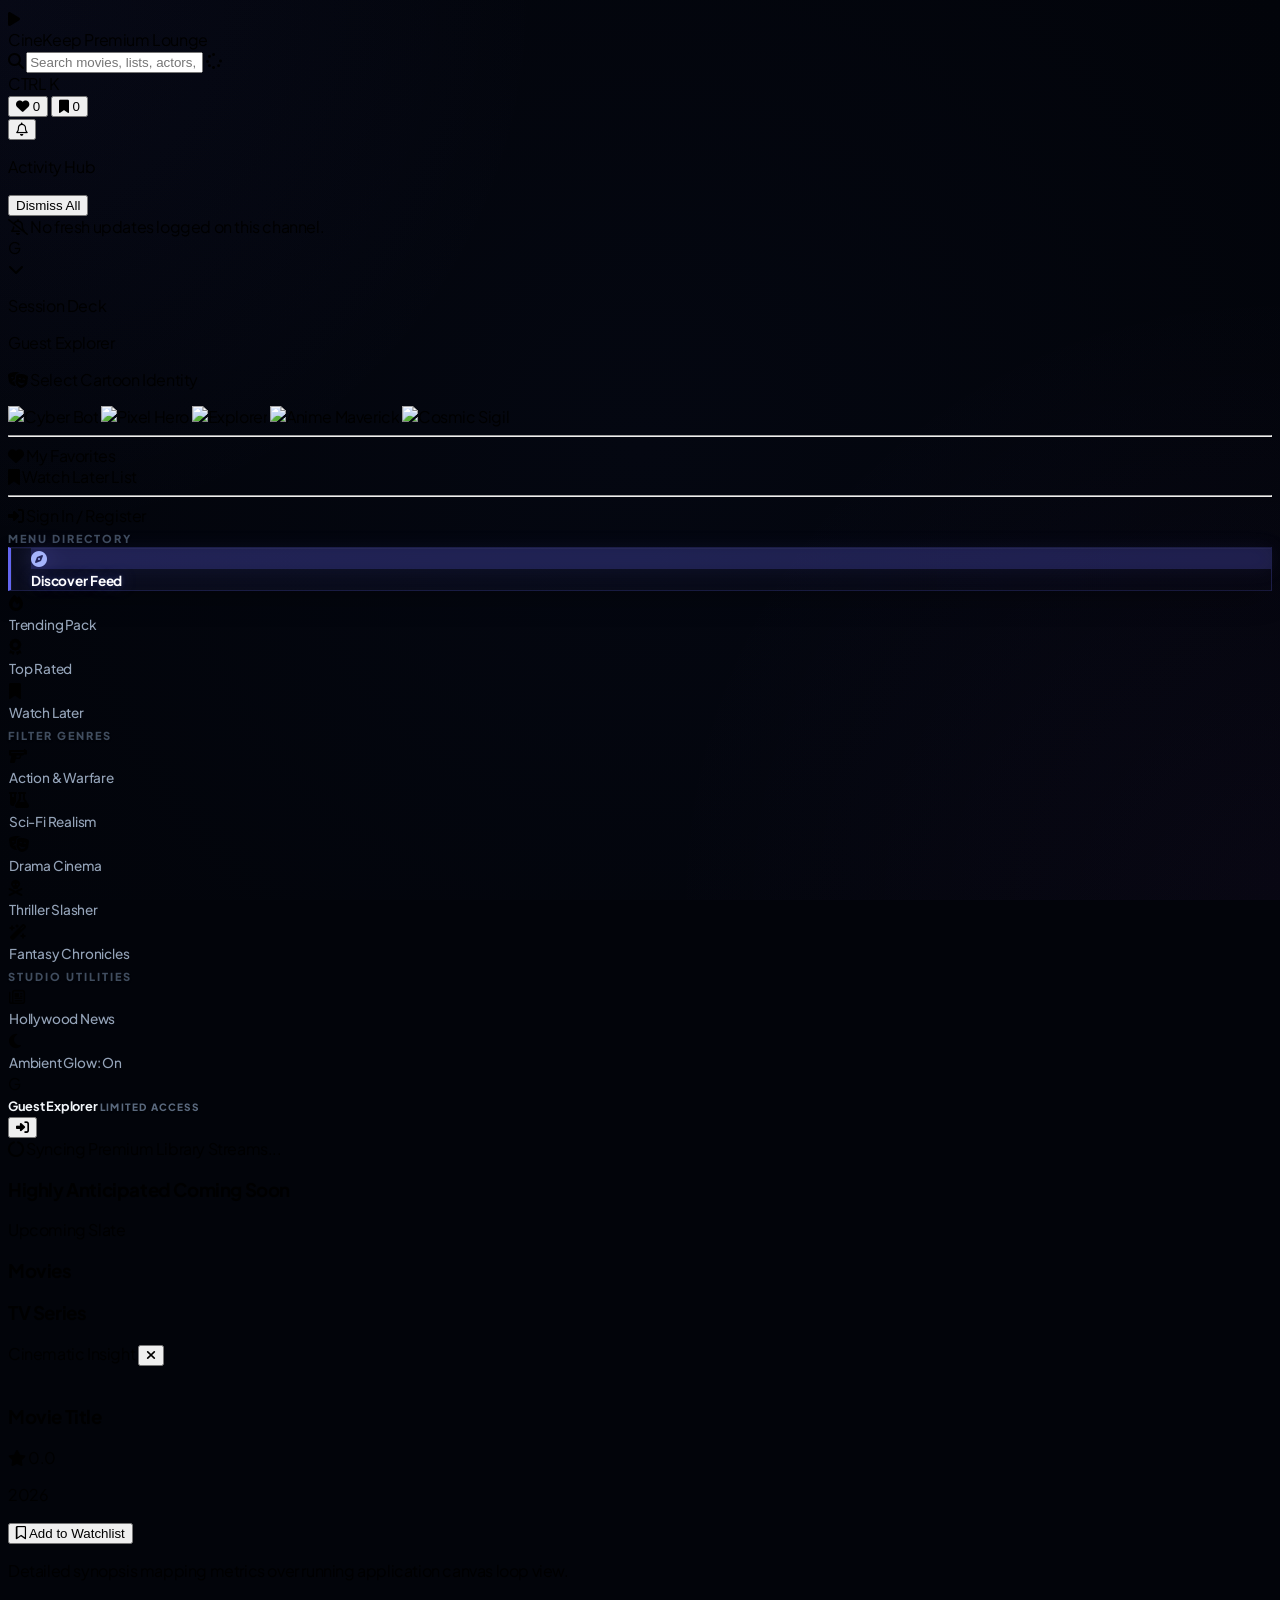
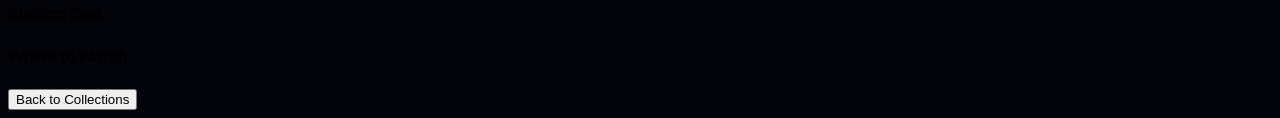
==== FE/dashboard.html @ 9bb7bbc6 "created Movie fronted" ====
<!DOCTYPE html>
<html lang="en">
<head>
    <meta charset="UTF-8">
    <meta name="viewport" content="width=device-width, initial-scale=1.0">
    <title>CineKeep - Stream & Discover</title>
    
    <script src="https://cdn.tailwindcss.com"></script>
    <link rel="stylesheet" href="https://cdnjs.cloudflare.com/ajax/libs/font-awesome/6.4.0/css/all.min.css">
    
    <link rel="preconnect" href="https://fonts.googleapis.com">
    <link rel="preconnect" href="https://fonts.gstatic.com" crossorigin>
    <link href="https://fonts.googleapis.com/css2?family=Plus+Jakarta+Sans:wght=300;400;500;600;700;800&display=swap" rel="stylesheet">
    
    <link rel="stylesheet" href="css/global.css">
</head>
<body class="min-h-screen bg-[#040711] text-slate-100 antialiased selection:bg-indigo-500 selection:text-white overflow-x-hidden">

    <!-- Sticky Navigation Frame Header -->
    <nav class="sticky top-0 z-40 w-full bg-[#040711]/70 backdrop-blur-xl border-b border-white/[0.04] px-4 lg:px-10 py-4 flex items-center justify-between">
        <div class="flex items-center gap-3 cursor-pointer group" onclick="window.location.reload()">
            <div class="relative p-2.5 bg-gradient-to-tr from-indigo-600 to-violet-600 rounded-2xl shadow-xl shadow-indigo-600/20 group-hover:shadow-indigo-500/40 transition-all duration-300">
                <i class="fa-solid fa-play text-sm text-white pl-0.5"></i>
                <div class="absolute inset-0 bg-white/20 rounded-2xl opacity-0 group-hover:opacity-100 transition-opacity"></div>
            </div>
            <div class="flex flex-col">
                <span class="text-xl font-extrabold tracking-tight bg-gradient-to-r from-white via-slate-200 to-slate-400 bg-clip-text text-transparent">
                    Cine<span class="text-indigo-400 drop-shadow-[0_0_12px_rgba(129,140,248,0.5)]">Keep</span>
                </span>
                <span class="text-[10px] text-indigo-400/60 uppercase tracking-widest font-bold -mt-1">Premium Lounge</span>
            </div>
        </div>

        <!-- Central Quick Search Console Input Frame -->
        <div class="hidden md:flex flex-col items-center w-full max-w-lg mx-12 relative group">
            <div class="w-full relative flex items-center">
                <i class="fa-solid fa-magnifying-glass absolute left-4 text-slate-500 group-focus-within:text-indigo-400 transition-colors"></i>
                <input 
                    id="searchInput"
                    type="text" 
                    placeholder="Search movies, lists, actors, genres..." 
                    class="w-full bg-white/[0.03] border border-white/[0.06] rounded-2xl pl-11 pr-12 py-2.5 text-sm text-slate-200 placeholder-slate-500 focus:outline-none focus:border-indigo-500/80 focus:bg-white/[0.05] focus:ring-4 focus:ring-indigo-500/10 transition-all duration-300"
                    autocomplete="off"
                >
                <i id="searchSpinner" class="fa-solid fa-spinner fa-spin absolute right-12 text-indigo-400 hidden"></i>
                <div class="absolute right-3 px-2 py-0.5 bg-white/10 rounded-md text-[10px] text-slate-400 font-bold tracking-wide pointer-events-none">CTRL K</div>
            </div>

            <div id="searchDropdown" class="absolute top-full left-0 w-full mt-2 bg-[#090d16]/95 backdrop-blur-2xl border border-white/[0.08] rounded-2xl shadow-2xl overflow-hidden z-50 max-h-80 overflow-y-auto hidden opacity-0 transition-all duration-200 translate-y-2">
                <div id="searchDropdownContent" class="p-2 space-y-1"></div>
            </div>
        </div>

        <!-- Top Right Profile & Quick Actions Panel Control Center -->
        <div class="flex items-center gap-4">
            <button onclick="switchMenuTab('favorites', true)" class="relative text-slate-400 hover:text-white transition-all duration-300 hover:scale-105 focus:outline-none flex items-center justify-center p-2 rounded-xl hover:bg-white/[0.04] group/favHead" title="View Favorites Collections">
                <i class="fa-solid fa-heart text-lg text-slate-400 group-hover/favHead:text-rose-400 transition-colors duration-300 filter group-hover/favHead:drop-shadow-[0_0_8px_rgba(244,63,94,0.6)]"></i>
                <span id="headerFavoriteCount" class="absolute -top-1 -right-1 bg-gradient-to-r from-rose-500 to-pink-500 text-[9px] text-white font-black w-4 h-4 rounded-full flex items-center justify-center border border-[#040711] shadow-lg shadow-rose-500/20 transition-all">0</span>
            </button>

            <button onclick="switchMenuTab('watchlist', true)" class="relative text-slate-400 hover:text-white transition-all duration-300 hover:scale-105 focus:outline-none flex items-center justify-center p-2 rounded-xl hover:bg-white/[0.04] group/watch" title="View Watchlist">
                <i class="fa-solid fa-bookmark text-lg text-slate-400 group-hover/watch:text-indigo-400 transition-colors duration-300 filter group-hover/watch:drop-shadow-[0_0_8px_rgba(129,140,248,0.6)]"></i>
                <span id="headerWatchlistCount" class="absolute -top-1 -right-1 bg-gradient-to-r from-indigo-500 via-purple-500 to-pink-500 text-[9px] text-white font-black w-4 h-4 rounded-full flex items-center justify-center border border-[#040711] shadow-lg shadow-indigo-500/20 transition-all">0</span>
            </button>

            <!-- LIVE ACTIVITY NOTIFICATION DECK DROP-DOWN SYSTEM -->
            <div class="relative flex items-center">
                <button id="navbarNotificationTrigger" class="relative text-slate-400 hover:text-white transition-all duration-300 hover:scale-105 focus:outline-none flex items-center justify-center p-2 rounded-xl hover:bg-white/[0.04] group/notif" title="Notifications">
                    <i class="fa-regular fa-bell text-lg group-hover/notif:text-indigo-400 transition-colors duration-300"></i>
                    <span id="notificationAlertDot" class="absolute top-1.5 right-1.5 h-2 w-2 rounded-full bg-indigo-500 shadow-[0_0_8px_#6366f1] animate-pulse"></span>
                </button>

                <div id="navbarNotificationMenu" class="absolute right-0 top-full mt-3 w-80 bg-[#090d16]/95 backdrop-blur-2xl border border-white/[0.08] rounded-2xl shadow-2xl overflow-hidden z-50 p-2 space-y-1 hidden opacity-0 scale-95 transition-all duration-200 origin-top-right">
                    <div class="px-3 py-2 border-b border-white/[0.04] mb-1 flex items-center justify-between">
                        <p class="text-[10px] text-slate-500 uppercase tracking-widest font-black">Activity Hub</p>
                        <button onclick="clearAllNotificationsUI(event)" class="text-[10px] text-indigo-400 hover:text-indigo-300 font-bold focus:outline-none cursor-pointer">Dismiss All</button>
                    </div>
                    <div id="notificationFeedList" class="max-h-64 overflow-y-auto space-y-1 pr-0.5 terms-scroll">
                        <div class="py-8 text-center text-slate-500 text-xs font-medium">
                            <i class="fa-regular fa-bell-slash mb-2 text-lg text-slate-600 block"></i> No fresh updates logged on this channel.
                        </div>
                    </div>
                </div>
            </div>
            
            <!-- RELATIVE INTERACTIVE DROPDOWN ROOT LAYER -->
            <div class="relative pl-2 border-l border-white/10 flex items-center">
                <div id="navbarUserDropdownTrigger" class="flex items-center gap-3 cursor-pointer group">
                    <div id="navbarAvatarOuterFrame" class="h-9 w-9 rounded-xl bg-gradient-to-tr from-indigo-500 via-purple-500 to-pink-500 p-[2px] shadow-lg transition-transform duration-300 group-hover:scale-105 overflow-hidden flex items-center justify-center">
                        <div id="navbarUserAvatar" class="h-full w-full bg-[#040711] rounded-[10px] flex items-center justify-center font-bold text-xs text-white overflow-hidden">G</div>
                    </div>
                    <i id="navbarChevronIcon" class="fa-solid fa-chevron-down text-xs text-slate-500 group-hover:text-slate-300 transition-transform duration-250"></i>
                </div>

                <div id="navbarUserDropdownMenu" class="absolute right-0 top-full mt-3 w-72 bg-[#090d16]/95 backdrop-blur-2xl border border-white/[0.08] rounded-2xl shadow-2xl overflow-hidden z-50 p-4 space-y-3 hidden opacity-0 scale-95 transition-all duration-200 origin-top-right">
                    <div class="px-1 py-0.5 border-b border-white/[0.04] pb-2">
                        <p class="text-[10px] text-slate-500 uppercase tracking-widest font-black">Session Deck</p>
                        <p id="dropdownAccountName" class="text-xs font-bold text-slate-200 truncate mt-0.5">Guest Explorer</p>
                    </div>

                    <div class="px-1 space-y-2">
                        <p class="text-[9px] text-slate-400 uppercase tracking-wider font-extrabold flex items-center gap-1">
                            <i class="fa-solid fa-masks-theater text-[8px] text-indigo-400"></i> Select Cartoon Identity
                        </p>
                        <div class="grid grid-cols-5 gap-2 pt-0.5">
                            <img onclick="changeUserCartoonAvatar('https://api.dicebear.com/7.x/bottts/svg?seed=Felix&backgroundColor=6366f1', event)" src="https://api.dicebear.com/7.x/bottts/svg?seed=Felix&backgroundColor=6366f1" class="h-9 w-9 rounded-xl border border-white/10 hover:border-indigo-400 hover:scale-110 active:scale-95 transition-all duration-150 cursor-pointer bg-slate-900 p-1" title="Cyber Bot">
                            <img onclick="changeUserCartoonAvatar('https://api.dicebear.com/7.x/pixel-art/svg?seed=John&backgroundColor=ec4899', event)" src="https://api.dicebear.com/7.x/pixel-art/svg?seed=John&backgroundColor=ec4899" class="h-9 w-9 rounded-xl border border-white/10 hover:border-pink-400 hover:scale-110 active:scale-95 transition-all duration-150 cursor-pointer bg-slate-900" title="Pixel Hero">
                            <img onclick="changeUserCartoonAvatar('https://api.dicebear.com/7.x/adventurer/svg?seed=Aneka&backgroundColor=10b981', event)" src="https://api.dicebear.com/7.x/adventurer/svg?seed=Aneka&backgroundColor=10b981" class="h-9 w-9 rounded-xl border border-white/10 hover:border-emerald-400 hover:scale-110 active:scale-95 transition-all duration-150 cursor-pointer bg-slate-900" title="Explorer">
                            <img onclick="changeUserCartoonAvatar('https://api.dicebear.com/7.x/personas/svg?seed=Leo&backgroundColor=f59e0b', event)" src="https://api.dicebear.com/7.x/personas/svg?seed=Leo&backgroundColor=f59e0b" class="h-9 w-9 rounded-xl border border-white/10 hover:border-amber-400 hover:scale-110 active:scale-95 transition-all duration-150 cursor-pointer bg-slate-900" title="Anime Maverick">
                            <img onclick="changeUserCartoonAvatar('https://api.dicebear.com/7.x/identicon/svg?seed=Shadow&backgroundColor=8b5cf6', event)" src="https://api.dicebear.com/7.x/identicon/svg?seed=Shadow&backgroundColor=8b5cf6" class="h-9 w-9 rounded-xl border border-white/10 hover:border-violet-400 hover:scale-110 active:scale-95 transition-all duration-150 cursor-pointer bg-slate-900 p-0.5" title="Cosmic Sigil">
                        </div>
                    </div>
                    <hr class="border-white/[0.04]">
                    <div class="space-y-0.5">
                        <div onclick="switchMenuTab('favorites', true); closeNavbarDropdown();" class="flex items-center gap-2.5 px-2.5 py-2 rounded-xl text-xs font-semibold text-slate-400 hover:text-white hover:bg-white/[0.04] cursor-pointer transition-all group/item">
                            <i class="fa-solid fa-heart text-rose-500/70 text-center w-4 group-hover/item:scale-110 transition-transform"></i> My Favorites
                        </div>
                        <div onclick="switchMenuTab('watchlist', true); closeNavbarDropdown();" class="flex items-center gap-2.5 px-2.5 py-2 rounded-xl text-xs font-semibold text-slate-400 hover:text-white hover:bg-white/[0.04] cursor-pointer transition-all group/item">
                            <i class="fa-solid fa-bookmark text-indigo-400/70 text-center w-4 group-hover/item:scale-110 transition-transform"></i> Watch Later List
                        </div>
                    </div>
                    <hr class="border-white/[0.04]">
                    <div id="dropdownAuthActionBtn" class="flex items-center gap-2.5 px-2.5 py-2 rounded-xl text-xs font-bold text-indigo-400 hover:text-rose-400 hover:bg-rose-500/10 cursor-pointer transition-all">
                        <i class="fa-solid fa-right-to-bracket text-center w-4"></i> <span>Sign In Account</span>
                    </div>
                </div>
            </div>
        </div>
    </nav>

    <!-- Master Workspace Grid Partition Structure -->
    <div class="w-full flex">
        
        <!-- Sidebar Navigation Deck -->
        <aside class="hidden xl:flex flex-col w-64 h-[calc(100vh-73px)] sticky top-[73px] bg-[#040711]/10 backdrop-blur-3xl border-r border-white/[0.02] p-4 justify-between z-30 select-none">
            <div class="space-y-6 overflow-y-auto pr-1 scrollbar-hide h-[calc(100%-80px)]">
                
                <div class="space-y-1" id="menuDirectory">
                    <span class="text-[10px] uppercase font-bold text-slate-500 tracking-widest px-3.5 block mb-2">Menu Directory</span>
                    
                    <div id="menu-discover" class="nav-item active flex items-center gap-3.5 px-3.5 py-2.5 text-indigo-400 rounded-xl font-bold text-sm transition-all duration-300 text-left cursor-pointer group">
                        <div class="nav-icon-box flex items-center justify-center w-5 h-5 rounded-lg bg-indigo-500/10 border border-indigo-500/20 group-hover:bg-indigo-500/20 transition-all">
                            <i class="fa-solid fa-compass text-sm"></i>
                        </div>
                        <span class="tracking-wide">Discover Feed</span>
                        <div class="active-indicator absolute left-0 w-1 h-5 bg-gradient-to-b from-indigo-500 to-purple-500 rounded-r-full shadow-[0_0_12px_#6366f1]"></div>
                    </div>
                    
                    <div id="menu-trending" class="nav-item flex items-center gap-3.5 px-3.5 py-2.5 text-slate-400 rounded-xl font-medium text-sm transition-all duration-300 text-left cursor-pointer group hover:text-white">
                        <div class="nav-icon-box flex items-center justify-center w-5 h-5 rounded-lg bg-white/[0.02] border border-white/[0.04] group-hover:border-white/10 transition-all">
                            <i class="fa-solid fa-fire text-sm group-hover:text-orange-400 transition-colors"></i>
                        </div>
                        <span class="tracking-wide">Trending Pack</span>
                        <div class="active-indicator absolute left-0 w-1 h-5 bg-gradient-to-b from-indigo-500 to-purple-500 rounded-r-full shadow-[0_0_12px_#6366f1] opacity-0 scale-y-0 transition-all"></div>
                    </div>
                    
                    <div id="menu-top-rated" class="nav-item flex items-center gap-3.5 px-3.5 py-2.5 text-slate-400 rounded-xl font-medium text-sm transition-all duration-300 text-left cursor-pointer group hover:text-white">
                        <div class="nav-icon-box flex items-center justify-center w-5 h-5 rounded-lg bg-white/[0.02] border border-white/[0.04] group-hover:border-white/10 transition-all">
                            <i class="fa-solid fa-award text-sm group-hover:text-amber-400 transition-colors"></i>
                        </div>
                        <span class="tracking-wide">Top Rated</span>
                        <div class="active-indicator absolute left-0 w-1 h-5 bg-gradient-to-b from-indigo-500 to-purple-500 rounded-r-full shadow-[0_0_12px_#6366f1] opacity-0 scale-y-0 transition-all"></div>
                    </div>

                    <div id="menu-watchlist" class="nav-item flex items-center gap-3.5 px-3.5 py-2.5 text-slate-400 rounded-xl font-medium text-sm transition-all duration-300 text-left cursor-pointer group hover:text-white">
                        <div class="nav-icon-box flex items-center justify-center w-5 h-5 rounded-lg bg-white/[0.02] border border-white/[0.04] group-hover:border-white/10 transition-all">
                            <i class="fa-solid fa-bookmark text-sm group-hover:text-indigo-400 transition-colors"></i>
                        </div>
                        <span class="tracking-wide">Watch Later</span>
                        <div class="active-indicator absolute left-0 w-1 h-5 bg-gradient-to-b from-indigo-500 to-purple-500 rounded-r-full shadow-[0_0_12px_#6366f1] opacity-0 scale-y-0 transition-all"></div>
                    </div>
                </div>

                <div class="space-y-1">
                    <span class="text-[10px] uppercase font-bold text-slate-500 tracking-widest px-3.5 block mb-2">Filter Genres</span>
                    <div class="flex flex-col space-y-1" id="genreFilterGroup">
                        <div data-genre-id="28" class="genre-row flex items-center gap-3.5 px-3.5 py-2.5 text-slate-400 rounded-xl font-medium text-sm transition-all duration-300 text-left cursor-pointer group hover:text-white">
                            <div class="genre-icon-box flex items-center justify-center w-5 h-5 rounded-lg bg-white/[0.01] border border-white/[0.03] group-hover:border-indigo-500/30 group-hover:bg-indigo-500/10 transition-all">
                                <i class="fa-solid fa-gun text-xs text-slate-500 group-hover:text-indigo-400 transition-colors"></i>
                            </div>
                            <span class="tracking-wide">Action & Warfare</span>
                        </div>
                        <div data-genre-id="878" class="genre-row flex items-center gap-3.5 px-3.5 py-2.5 text-slate-400 rounded-xl font-medium text-sm transition-all duration-300 text-left cursor-pointer group hover:text-white">
                            <div class="genre-icon-box flex items-center justify-center w-5 h-5 rounded-lg bg-white/[0.01] border border-white/[0.03] group-hover:border-purple-500/30 group-hover:bg-purple-500/10 transition-all">
                                <i class="fa-solid fa-flask-vial text-xs text-slate-500 group-hover:text-purple-400 transition-colors"></i>
                            </div>
                            <span class="tracking-wide">Sci-Fi Realism</span>
                        </div>
                        <div data-genre-id="18" class="genre-row flex items-center gap-3.5 px-3.5 py-2.5 text-slate-400 rounded-xl font-medium text-sm transition-all duration-300 text-left cursor-pointer group hover:text-white">
                            <div class="genre-icon-box flex items-center justify-center w-5 h-5 rounded-lg bg-white/[0.01] border border-white/[0.03] group-hover:border-pink-500/30 group-hover:bg-pink-500/10 transition-all">
                                <i class="fa-solid fa-masks-theater text-xs text-slate-500 group-hover:text-pink-400 transition-colors"></i>
                            </div>
                            <span class="tracking-wide">Drama Cinema</span>
                        </div>
                        <div data-genre-id="53" class="genre-row flex items-center gap-3.5 px-3.5 py-2.5 text-slate-400 rounded-xl font-medium text-sm transition-all duration-300 text-left cursor-pointer group hover:text-white">
                            <div class="genre-icon-box flex items-center justify-center w-5 h-5 rounded-lg bg-white/[0.01] border border-white/[0.03] group-hover:border-rose-500/30 group-hover:bg-rose-500/10 transition-all">
                                <i class="fa-solid fa-skull-crossbones text-xs text-slate-500 group-hover:text-rose-400 transition-colors"></i>
                            </div>
                            <span class="tracking-wide">Thriller Slasher</span>
                        </div>
                        <div data-genre-id="14" class="genre-row flex items-center gap-3.5 px-3.5 py-2.5 text-slate-400 rounded-xl font-medium text-sm transition-all duration-300 text-left cursor-pointer group hover:text-white">
                            <div class="genre-icon-box flex items-center justify-center w-5 h-5 rounded-lg bg-white/[0.01] border border-white/[0.03] group-hover:border-amber-500/30 group-hover:bg-amber-500/10 transition-all">
                                <i class="fa-solid fa-wand-magic-sparkles text-xs text-slate-500 group-hover:text-amber-400 transition-colors"></i>
                            </div>
                            <span class="tracking-wide">Fantasy Chronicles</span>
                        </div>
                    </div>
                </div>

                <div class="space-y-1.5 pt-1 border-t border-white/[0.03]">
                    <span class="text-[10px] uppercase font-bold text-slate-500 tracking-widest px-3.5 block mb-2">Studio Utilities</span>
                    <div id="util-news" class="nav-item flex items-center gap-3.5 px-3.5 py-2.5 text-slate-400 rounded-xl font-medium text-sm transition-all duration-300 cursor-pointer group hover:text-white" onclick="window.location.href='news.html'">
                        <div class="nav-icon-box flex items-center justify-center w-5 h-5 rounded-lg bg-white/[0.02] border border-white/[0.04] group-hover:border-emerald-500/30 group-hover:bg-emerald-500/10 transition-all">
                            <i class="fa-regular fa-newspaper text-sm group-hover:text-emerald-400 transition-colors"></i>
                        </div>
                        <span class="tracking-wide flex-1">Hollywood News</span>
                        <span class="h-2 w-2 rounded-full bg-emerald-500 animate-pulse shadow-[0_0_8px_#10b981]"></span>
                    </div>
                    <div id="ambientToggleBtn" class="nav-item flex items-center gap-3.5 px-3.5 py-2.5 text-slate-400 rounded-xl font-medium text-sm transition-all duration-300 cursor-pointer group hover:text-white">
                        <div class="nav-icon-box flex items-center justify-center w-5 h-5 rounded-lg bg-white/[0.02] border border-white/[0.04] group-hover:border-violet-500/30 group-hover:bg-violet-500/10 transition-all">
                            <i id="ambientToggleIcon" class="fa-solid fa-moon text-sm text-violet-400 filter drop-shadow-[0_0_6px_rgba(167,139,250,0.4)]"></i>
                        </div>
                        <span id="ambientToggleText" class="tracking-wide">Ambient Glow: On</span>
                    </div>
                </div>
            </div>

            <div class="bg-gradient-to-b from-white/[0.02] to-transparent border border-white/[0.04] backdrop-blur-xl p-3.5 rounded-2xl flex items-center justify-between group/user transition-all duration-300 hover:border-white/[0.08] hover:bg-white/[0.03] shadow-2xl relative overflow-hidden mt-4">
                <div class="absolute inset-0 bg-gradient-to-tr from-indigo-500/5 via-transparent to-transparent opacity-0 group-hover/user:opacity-100 transition-opacity duration-500"></div>
                
                <div class="flex items-center gap-3 cursor-pointer min-w-0 flex-1 relative z-10" onclick="switchMenuTab('watchlist', true)">
                    <div class="relative flex-shrink-0">
                        <div id="sidebarUserAvatar" class="h-9 w-9 rounded-xl bg-gradient-to-tr from-indigo-500 via-purple-500 to-violet-600 font-extrabold text-sm text-white flex items-center justify-center shadow-lg tracking-wider border border-white/10 group-hover/user:scale-105 transition-transform duration-300 overflow-hidden flex items-center justify-center">
                            G
                        </div>
                        <span class="absolute -bottom-0.5 -right-0.5 h-2.5 w-2.5 rounded-full bg-indigo-500 border-2 border-[#03050d] shadow-[0_0_8px_#6366f1]"></span>
                    </div>
                    
                    <div class="flex flex-col min-w-0 overflow-hidden">
                        <span id="sidebarUserName" class="text-xs font-bold text-slate-200 truncate group-hover/user:text-white transition-colors duration-300">Guest Explorer</span>
                        <span id="sidebarUserStatus" class="text-[9px] text-slate-500 font-black tracking-widest uppercase mt-0.5 transition-colors">Limited Access</span>
                    </div>
                </div>
                
                <button id="sidebarAuthActionBtn" class="p-2 text-slate-500 hover:text-rose-400 rounded-xl hover:bg-white/[0.05] transition-all duration-300 flex-shrink-0 cursor-pointer relative z-10" title="Sign Out Securely">
                    <i class="fa-solid fa-right-to-bracket text-sm text-indigo-400 filter drop-shadow-[0_0_4px_rgba(129,140,248,0.4)]"></i>
                </button>
            </div>
        </aside>

        <!-- Main Display Content Feed Canvas -->
        <main class="flex-1 p-4 lg:p-8 space-y-12 overflow-x-hidden">
            <section id="heroCarousel" class="relative w-full h-[55vh] rounded-3xl overflow-hidden shadow-2xl border border-white/[0.05] bg-[#040711]">
                <div id="carouselAmbientBg" class="absolute inset-0 w-full h-full scale-110 blur-3xl opacity-20 pointer-events-none transition-all duration-700 ease-in-out"></div>
                <div id="carouselSlidesContainer" class="w-full h-full relative z-10">
                    <div class="absolute inset-0 flex items-center justify-center text-slate-500 text-sm">
                        <i class="fa-solid fa-circle-notch fa-spin mr-2"></i> Syncing Premium Library Streams...
                    </div>
                </div>
                <div id="carouselDots" class="absolute bottom-6 right-8 z-20 flex items-center gap-2"></div>
            </section>

            <section class="space-y-4">
                <div class="flex items-center justify-between">
                    <div class="flex items-center gap-2">
                        <div class="w-1 h-5 bg-gradient-to-b from-indigo-500 to-purple-500 rounded-full"></div>
                        <h3 class="text-lg font-bold text-white tracking-tight">Highly Anticipated Coming Soon</h3>
                    </div>
                    <span class="text-xs font-semibold text-indigo-400 bg-indigo-500/10 px-2.5 py-1 rounded-md border border-indigo-500/20">Upcoming Slate</span>
                </div>
                <div class="scrollbar-hide flex gap-5 overflow-x-auto pb-3 pt-1" id="upcomingSlider" style="-webkit-overflow-scrolling: touch;"></div>
            </section>

            <!-- DUAL GRID SECTION -->
            <section class="space-y-12" id="discover-section">
                <!-- Movies Section -->
                <div>
                    <div class="flex items-center gap-2 border-b border-white/[0.04] pb-4 mb-6">
                        <div class="w-1 h-5 bg-indigo-500 rounded-full"></div>
                        <h3 class="text-xl font-bold text-white tracking-tight" id="mainMovieHeaderTitle">Movies</h3>
                    </div>
                    <div class="grid grid-cols-2 sm:grid-cols-3 md:grid-cols-4 lg:grid-cols-5 xl:grid-cols-6 gap-6" id="movieGrid"></div>
                </div>

                <!-- TV Series Section -->
                <div>
                    <div class="flex items-center gap-2 border-b border-white/[0.04] pb-4 mb-6">
                        <div class="w-1 h-5 bg-purple-500 rounded-full"></div>
                        <h3 class="text-xl font-bold text-white tracking-tight" id="mainSeriesHeaderTitle">TV Series</h3>
                    </div>
                    <div class="grid grid-cols-2 sm:grid-cols-3 md:grid-cols-4 lg:grid-cols-5 xl:grid-cols-6 gap-6" id="seriesGrid"></div>
                </div>
            </section>
        </main>
    </div>

    <!-- Sliding Preview Information Overlay Panel Drawer -->
    <div id="detailDrawer" class="fixed top-0 right-0 h-full w-full sm:w-[450px] bg-[#090d16]/95 backdrop-blur-2xl border-l border-l-white/[0.05] shadow-2xl z-50 transform translate-x-full transition-transform duration-300 ease-out p-6 flex flex-col justify-between hidden">
        <div class="space-y-6 overflow-y-auto max-h-[85vh] pr-1 terms-scroll">
            <div class="flex items-center justify-between border-b border-white/[0.04] pb-4">
                <span class="text-xs uppercase font-extrabold tracking-widest text-indigo-400">Cinematic Insight</span>
                <button onclick="closeDetailDrawer()" class="text-slate-400 hover:text-white transition-colors text-lg focus:outline-none cursor-pointer"><i class="fa-solid fa-xmark"></i></button>
            </div>

            <div id="drawerMediaContainer" class="relative w-full aspect-video rounded-2xl overflow-hidden bg-slate-900 shadow-xl border border-white/10 flex items-center justify-center">
                <img id="drawerImage" src="" class="w-full h-full object-cover" alt="">
                <div class="absolute inset-0 bg-gradient-to-t from-[#090d16] via-transparent to-black/30"></div>
            </div>

            <div class="space-y-2">
                <div class="flex items-center justify-between gap-4">
                    <h3 id="drawerTitle" class="text-2xl font-bold text-white tracking-tight break-words">Movie Title</h3>
                    <div class="flex items-center gap-2 bg-amber-500/10 border border-amber-500/20 px-2 py-1 rounded-lg text-amber-400 text-xs font-bold flex-shrink-0">
                        <i class="fa-solid fa-star"></i> <span id="drawerRating">0.0</span>
                    </div>
                </div>
                <p id="drawerYear" class="text-xs font-bold text-slate-500">2026</p>
                
                <div class="flex gap-2 pt-1 flex-wrap items-center">
                    <button id="drawerWatchlistBtn" class="px-3 py-1.5 bg-white/5 border border-white/10 text-[11px] font-bold rounded-lg text-slate-300 hover:text-white hover:bg-white/10 transition-all flex items-center gap-1.5 cursor-pointer">
                        <i class="fa-regular fa-bookmark"></i> Add to Watchlist
                    </button>
                    <!-- Streaming Provider Container -->
                    <div id="drawerProviderContainer"></div>
                </div>
                
                <p id="drawerDesc" class="text-sm text-slate-200 font-light leading-relaxed pt-2">Detailed synopsis mapping metrics over running application canvas loop view.</p>
            </div>

            <div class="space-y-3 pt-2">
                <h4 class="text-xs font-bold uppercase tracking-widest text-slate-500">Starring Cast</h4>
                <div class="flex flex-wrap gap-3" id="drawerCast"></div>
            </div>

            <!-- NEW: Streaming Platforms Section -->
            <div class="space-y-3 pt-4 border-t border-white/[0.04]">
                <h4 class="text-xs font-bold uppercase tracking-widest text-slate-500">Where to Watch</h4>
                <div class="flex flex-wrap gap-3" id="drawerProviders"></div>
            </div>

        <div class="border-t border-white/[0.04] pt-4 flex gap-3 bg-[#090d16]/95">
            <button onclick="closeDetailDrawer()" class="flex-1 py-3.5 bg-slate-800 hover:bg-slate-700 text-white rounded-xl text-sm font-bold transition-all active:scale-[0.99] cursor-pointer">Back to Collections</button>
        </div>
    </div>

    <!-- Script Hooks Engine Compilation -->
    <script src="js/dashboard.js"></script>
    <script>
        // --- 1. DYNAMIC NAVBAR NAVIGATION & DROPDOWN MANAGEMENT ---
        document.addEventListener('DOMContentLoaded', () => {
            const userTrigger = document.getElementById('navbarUserDropdownTrigger');
            const userMenu = document.getElementById('navbarUserDropdownMenu');
            const chevron = document.getElementById('navbarChevronIcon');
            const dropdownName = document.getElementById('dropdownAccountName');
            const dropdownActionBtn = document.getElementById('dropdownAuthActionBtn');

            const notifTrigger = document.getElementById('navbarNotificationTrigger');
            const notifMenu = document.getElementById('navbarNotificationMenu');
            const alertDot = document.getElementById('notificationAlertDot');

            const currentUserName = localStorage.getItem('cinekeep_user_name') || 'Guest Explorer';
            const token = localStorage.getItem('cinekeep_auth_token');

            if (dropdownName) dropdownName.innerText = currentUserName;
            
            const savedCartoon = localStorage.getItem('cinekeep_cartoon_avatar');
            if (savedCartoon) {
                window.changeUserCartoonAvatar(savedCartoon, null);
            } else {
                const navbarAvatar = document.getElementById('navbarUserAvatar');
                if (navbarAvatar) navbarAvatar.innerText = currentUserName.trim().charAt(0).toUpperCase();
            }

            function toggleUserDropdown(event) {
                event.stopPropagation();
                window.closeNotificationMenu();

                const isHidden = userMenu.classList.contains('hidden');
                if (isHidden) {
                    userMenu.classList.remove('hidden');
                    if (chevron) chevron.classList.add('rotate-180');
                    setTimeout(() => {
                        userMenu.classList.remove('opacity-0', 'scale-95');
                        userMenu.classList.add('opacity-100', 'scale-100');
                    }, 10);
                } else {
                    window.closeNavbarDropdown();
                }
            }

            window.closeNavbarDropdown = function() {
                if (!userMenu || userMenu.classList.contains('hidden')) return;
                userMenu.classList.remove('opacity-100', 'scale-100');
                userMenu.classList.add('opacity-0', 'scale-95');
                if (chevron) chevron.classList.remove('rotate-180');
                setTimeout(() => userMenu.classList.add('hidden'), 200);
            };

            function toggleNotifDropdown(event) {
                event.stopPropagation();
                window.closeNavbarDropdown(); 
                if (alertDot) alertDot.classList.add('hidden');

                const isHidden = notifMenu.classList.contains('hidden');
                if (isHidden) {
                    notifMenu.classList.remove('hidden');
                    setTimeout(() => {
                        notifMenu.classList.remove('opacity-0', 'scale-95');
                        notifMenu.classList.add('opacity-100', 'scale-100');
                    }, 10);
                    if (typeof window.renderNotificationsFeed === 'function') window.renderNotificationsFeed();
                } else {
                    window.closeNotificationMenu();
                }
            }

            window.closeNotificationMenu = function() {
                if (!notifMenu || notifMenu.classList.contains('hidden')) return;
                notifMenu.classList.remove('opacity-100', 'scale-100');
                notifMenu.classList.add('opacity-0', 'scale-95');
                setTimeout(() => notifMenu.classList.add('hidden'), 200);
            };

            if (userTrigger) userTrigger.addEventListener('click', toggleUserDropdown);
            if (notifTrigger) notifTrigger.addEventListener('click', toggleNotifDropdown);

            document.addEventListener('click', (e) => {
                if (userMenu && !userMenu.contains(e.target) && !userTrigger.contains(e.target)) {
                    window.closeNavbarDropdown();
                }
                if (notifMenu && !notifMenu.contains(e.target) && !notifTrigger.contains(e.target)) {
                    window.closeNotificationMenu();
                }
            });

            if (dropdownActionBtn) {
                if (token) {
                    dropdownActionBtn.querySelector('span').innerText = "Sign Out Securely";
                    dropdownActionBtn.querySelector('i').className = "fa-solid fa-arrow-right-from-bracket text-center w-4";
                    dropdownActionBtn.onclick = function() {
                        localStorage.clear();
                        window.location.reload();
                    };
                } else {
                    dropdownActionBtn.querySelector('span').innerText = "Sign In / Register";
                    dropdownActionBtn.querySelector('i').className = "fa-solid fa-right-to-bracket text-center w-4";
                    dropdownActionBtn.onclick = function() {
                        window.location.href = 'login.html';
                    };
                }
            }
        });

        // --- 2. DYNAMIC CARTOON PICTURE IDENTITIES SELECTION SWAPPER ---
        window.changeUserCartoonAvatar = function(imageUrl, event) {
            if (event) event.stopPropagation(); 
            
            localStorage.setItem('cinekeep_cartoon_avatar', imageUrl);
            
            const navAvatarFrame = document.getElementById('navbarUserAvatar');
            const sidebarAvatarFrame = document.getElementById('sidebarUserAvatar');
            
            const dynamicImgMarkup = `<img src="${imageUrl}" class="w-full h-full object-cover rounded-[10px]" alt="Cartoon Profile Avatar">`;
            const dynamicSidebarMarkup = `<img src="${imageUrl}" class="w-full h-full object-cover rounded-xl" alt="Cartoon Profile Avatar">`;

            if (navAvatarFrame) {
                navAvatarFrame.innerHTML = dynamicImgMarkup;
                navAvatarFrame.className = "h-full w-full bg-[#040711] rounded-[10px] flex items-center justify-center font-bold text-xs text-white overflow-hidden";
            }
            if (sidebarAvatarFrame) {
                sidebarAvatarFrame.innerHTML = dynamicSidebarMarkup;
                sidebarAvatarFrame.className = "h-9 w-9 rounded-xl font-extrabold text-sm text-white flex items-center justify-center shadow-lg tracking-wider border border-white/10 group-hover/user:scale-105 transition-transform duration-300 overflow-hidden flex items-center justify-center";
            }
        };

        // --- 3. DYNAMIC NOTIFICATION LIST STREAM HANDLER OVERLAYS ---
        const feedList = document.getElementById('notificationFeedList');
        const alertDot = document.getElementById('notificationAlertDot');
        let liveNotifications = [
            { id: 1, icon: 'fa-clapperboard text-indigo-400 bg-indigo-500/10', title: 'System Engine Operational', detail: 'Connected successfully to local Spring Boot authorization node on port 8081.', time: 'Just Now' },
            { id: 2, icon: 'fa-bolt text-amber-400 bg-amber-500/10', title: 'TMDB Data Synchronization Complete', detail: 'Fetched top weekly trending blueprints and anticipated trailer keys.', time: '5m ago' }
        ];

        window.renderNotificationsFeed = function() {
            if (!feedList) return;
            if (liveNotifications.length === 0) {
                feedList.innerHTML = `
                    <div class="py-8 text-center text-slate-500 text-xs font-medium">
                        <i class="fa-regular fa-bell-slash mb-2 text-lg text-slate-600 block"></i> No fresh updates logged on this channel.
                    </div>`;
                return;
            }

            feedList.innerHTML = liveNotifications.map(notif => `
                <div class="flex gap-3 p-2.5 rounded-xl hover:bg-white/[0.03] border border-transparent hover:border-white/[0.02] transition-all duration-200 group/notifItem">
                    <div class="w-8 h-8 rounded-lg flex items-center justify-center flex-shrink-0 text-xs border border-white/5 ${notif.icon}">
                        <i class="fa-solid ${notif.icon.split(' ')[0]}"></i>
                    </div>
                    <div class="flex-1 min-w-0 space-y-0.5">
                        <div class="flex items-center justify-between gap-2">
                            <p class="text-xs font-bold text-slate-200 truncate group-hover/notifItem:text-indigo-400 transition-colors">${notif.title}</p>
                            <span class="text-[9px] text-slate-500 font-medium flex-shrink-0">${notif.time}</span>
                        </div>
                        <p class="text-[11px] text-slate-400 font-light leading-normal break-words">${notif.detail}</p>
                    </div>
                </div>
            `).join('');
        };

        window.clearAllNotificationsUI = function(event) {
            if (event) event.stopPropagation();
            liveNotifications = [];
            window.renderNotificationsFeed();
        };

        window.pushNotificationAlert = function(iconClass, titleText, detailText) {
            liveNotifications.unshift({
                id: Date.now(),
                icon: iconClass,
                title: titleText,
                detail: detailText,
                time: 'Just Now'
            });
            if (alertDot) alertDot.classList.remove('hidden');
        };

        // --- 4. DETAIL DRAWER ACTION LISTENERS ---
        document.getElementById('drawerWatchlistBtn')?.addEventListener('click', (event) => {
            const button = document.getElementById('drawerWatchlistBtn');
            const targetMovieId = button?.getAttribute('data-active-movie-id');
            
            if (targetMovieId && typeof handleWatchlistClick === 'function') {
                handleWatchlistClick(event, targetMovieId);
                
                const localWatch = JSON.parse(localStorage.getItem('cinekeep_local_watchlist')) || [];
                const isSaved = localWatch.includes(String(targetMovieId));
                button.innerHTML = isSaved 
                    ? `<i class="fa-solid fa-bookmark text-indigo-400"></i> Bookmarked`
                    : `<i class="fa-regular fa-bookmark"></i> Add to Watchlist`;
            } else {
                alert("Please select a title card directly from the main grids to add it to your Watch Later shelf.");
            }
        });
    </script>
</body>
</html>
---- FE/css/global.css ----
/* ==========================================================================
   CINEKEEP PREMIUM DESIGN SYSTEM - NEXT-GEN CINEMATIC MASTER STYLESHEET
   ========================================================================== */

/* ---------------------------------------------------------
   1. GLOBAL CANVAS CORE FOUNDATION & TYPOGRAPHY SMOOTHING
   --------------------------------------------------------- */
body { 
    font-family: 'Plus Jakarta Sans', sans-serif;
    font-weight: 400;
    -webkit-font-smoothing: antialiased; /* Forces crisp subpixel rendering on Webkit */
    -moz-osx-font-smoothing: grayscale;    /* Fixes font weights rendering too heavy on Firefox Mac */
    background-color: #02040a;
    background-image: 
        radial-gradient(circle at 0% 0%, rgba(99, 102, 241, 0.05) 0%, transparent 35%),
        radial-gradient(circle at 100% 100%, rgba(168, 85, 247, 0.04) 0%, transparent 40%),
        radial-gradient(circle at 50% 50%, rgba(4, 7, 17, 1) 0%, #02040a 100%);
    background-attachment: fixed;
    letter-spacing: -0.025em; /* Premium tight tracking for dense modern user interfaces */
}

/* ---------------------------------------------------------
   2. HIGH-END LEFT NAVIGATION TYPOGRAPHY SYSTEM
   --------------------------------------------------------- */

/* Sidebar Section Headers (Menu Directory, Filter Genres, Studio Utilities) */
#menuDirectory span[class*="tracking-widest"],
aside span[class*="tracking-widest"] {
    font-size: 0.6875rem !important; /* 11px micro-typography scale */
    font-weight: 800 !important;
    text-transform: uppercase !important;
    letter-spacing: 0.18em !important; /* Elegant wide tracking separation for section headers */
    color: #475569 !important; /* Refined Slate-600 space color depth */
    text-shadow: 0 1px 2px rgba(0, 0, 0, 0.5);
    opacity: 0.9;
}

/* Inactive Sidebar Navigation Row Typography Labels */
.nav-item span.tracking-wide, 
.genre-row span.tracking-wide {
    font-weight: 500 !important;
    font-size: 0.85rem !important; /* Ultra-precise streaming layout label sizing */
    letter-spacing: -0.015em !important;
    color: #94a3b8 !important; /* Muted slate-400 for structural text balance */
    transition: color 0.3s cubic-bezier(0.16, 1, 0.3, 1), text-shadow 0.3s ease !important;
}

/* Active Typographic Illumination and Refraction Glows */
.nav-item.active span.tracking-wide, 
.genre-row.active span.tracking-wide {
    font-weight: 700 !important; /* Prominent bold weight for fast scannability */
    color: #ffffff !important;   /* High-contrast pure white illumination */
    letter-spacing: -0.01em !important;
    text-shadow: 
        0 0 15px rgba(129, 140, 248, 0.35), 
        0 0 5px rgba(129, 140, 248, 0.2);
}

/* Profile Section Typographic Scale Polish */
#sidebarUserName {
    font-weight: 700 !important;
    font-size: 0.8rem !important;
    letter-spacing: -0.02em !important;
    color: #f1f5f9;
}

#sidebarUserStatus {
    font-size: 0.625rem !important; /* 10px subtext weight */
    font-weight: 800 !important;
    letter-spacing: 0.12em !important; /* Clean tracking for user group tags */
    color: #64748b !important;
}

/* ---------------------------------------------------------
   3. CUSTOM UTILITY MINIMAL INTERFACE SCROLLBARS
   --------------------------------------------------------- */
::-webkit-scrollbar { 
    width: 5px; 
    height: 5px; 
}

::-webkit-scrollbar-track { 
    background: #02040a; 
}

::-webkit-scrollbar-thumb { 
    background: rgba(255, 255, 255, 0.04); 
    border-radius: 100px;
    border: 1px solid #02040a;
}

::-webkit-scrollbar-thumb:hover { 
    background: rgba(99, 102, 241, 0.4); 
}

/* ---------------------------------------------------------
   4. HORIZONTAL TRACK SCROLLBAR ABSOLUTE EXTINCTION ENGINE
   --------------------------------------------------------- */
.scrollbar-hide::-webkit-scrollbar,
#upcomingSlider::-webkit-scrollbar {
    display: none !important;
    width: 0px !important;
    height: 0px !important;
}

.scrollbar-hide, #upcomingSlider {
    -ms-overflow-style: none !important;
    scrollbar-width: none !important;
}

#upcomingSlider::-webkit-scrollbar-track-piece,
#upcomingSlider::-webkit-scrollbar-corner {
    background: transparent !important;
    display: none !important;
}

/* ---------------------------------------------------------
   5. TACTILE GLASS WORKSPACE DIRECTORY & ONE-BY-ONE GENRE ROWS
   --------------------------------------------------------- */
.nav-item, .genre-row {
    position: relative;
    border: 1px solid transparent !important;
    background: transparent !important;
    cursor: pointer;
    transition: all 0.4s cubic-bezier(0.16, 1, 0.3, 1) !important;
}

/* Kinetic Row Pop Expansion Nudge Hover Physics */
.nav-item:hover, .genre-row:hover {
    background: rgba(255, 255, 255, 0.02) !important;
    border-color: rgba(255, 255, 255, 0.01) !important;
    padding-left: 20px !important;
}

.nav-item:hover span.tracking-wide,
.genre-row:hover span.tracking-wide {
    color: #ffffff !important;
}

/* Unified Elite Active Pill Highlights (Frosted Capsule State) */
.nav-item.active, .genre-row.active {
    background: linear-gradient(90deg, rgba(99, 102, 241, 0.08) 0%, rgba(139, 92, 246, 0.01) 100%) !important;
    border: 1px solid rgba(99, 102, 241, 0.18) !important;
    border-left: 3px solid #6366f1 !important;
    padding-left: 20px !important;
    box-shadow: 
        0 10px 30px -10px rgba(0, 0, 0, 0.5),
        inset 1px 1px 0px rgba(255, 255, 255, 0.04);
}

/* Active Highlight Icon Frame Box Enforcements */
.nav-item.active .nav-icon-box,
.genre-row.active .genre-icon-box {
    background: rgba(99, 102, 241, 0.22) !important;
    border-color: rgba(99, 102, 241, 0.35) !important;
    filter: drop-shadow(0 0 10px rgba(99, 102, 241, 0.4));
}

.nav-item.active .nav-icon-box i,
.genre-row.active .genre-icon-box i {
    color: #a5b4fc !important;
}

.nav-item .active-indicator {
    transition: all 0.3s cubic-bezier(0.16, 1, 0.3, 1);
}
.nav-item.active .active-indicator {
    opacity: 1 !important;
    transform: scaleY(1) !important;
}

/* ---------------------------------------------------------
   6. ULTRA-PREMIUM GLASSMORPHIC CATALOG MEDIA CARDS
   --------------------------------------------------------- */
#movieGrid > div, 
#upcomingSlider > div {
    background: linear-gradient(135deg, rgba(255, 255, 255, 0.01) 0%, rgba(255, 255, 255, 0.005) 100%) !important;
    backdrop-filter: blur(20px);
    border: 1px solid rgba(255, 255, 255, 0.03) !important;
    border-radius: 20px !important;
    box-shadow: 0 10px 30px -10px rgba(0, 0, 0, 0.3);
    transition: all 0.5s cubic-bezier(0.16, 1, 0.3, 1) !important;
}

#movieGrid > div:hover,
#upcomingSlider > div:hover {
    transform: translateY(-8px) scale(1.015);
    background: linear-gradient(135deg, rgba(255, 255, 255, 0.02) 0%, rgba(255, 255, 255, 0.01) 100%) !important;
    border-color: rgba(129, 140, 248, 0.25) !important;
    box-shadow: 
        0 30px 60px -20px rgba(0, 0, 0, 0.8), 
        0 0 40px -10px rgba(99, 102, 241, 0.12),
        inset 0 1px 1px rgba(255, 255, 255, 0.1);
}

#movieGrid > div img, 
#upcomingSlider > div img {
    border-radius: 14px !important;
}

/* ---------------------------------------------------------
   7. PREMIUM METRICS DETAIL DRAWER OVERLAY SMOOTH SCROLLER
   --------------------------------------------------------- */
.terms-scroll::-webkit-scrollbar {
    width: 3px;
}

.terms-scroll::-webkit-scrollbar-track {
    background: transparent;
}

.terms-scroll::-webkit-scrollbar-thumb {
    background: rgba(255, 255, 255, 0.06);
    border-radius: 99px;
}

.terms-scroll::-webkit-scrollbar-thumb:hover {
    background: #6366f1;
}

/* ---------------------------------------------------------
   8. RUNTIME FORM AUTOFILL OVERRIDE CAPTURES
   --------------------------------------------------------- */
input:-webkit-autofill,
input:-webkit-autofill:hover, 
input:-webkit-autofill:focus {
    -webkit-text-fill-color: #e2e8f0;
    -webkit-box-shadow: 0 0 0px 1000px #050814 inset;
    transition: background-color 5000s ease-in-out 0s;
}
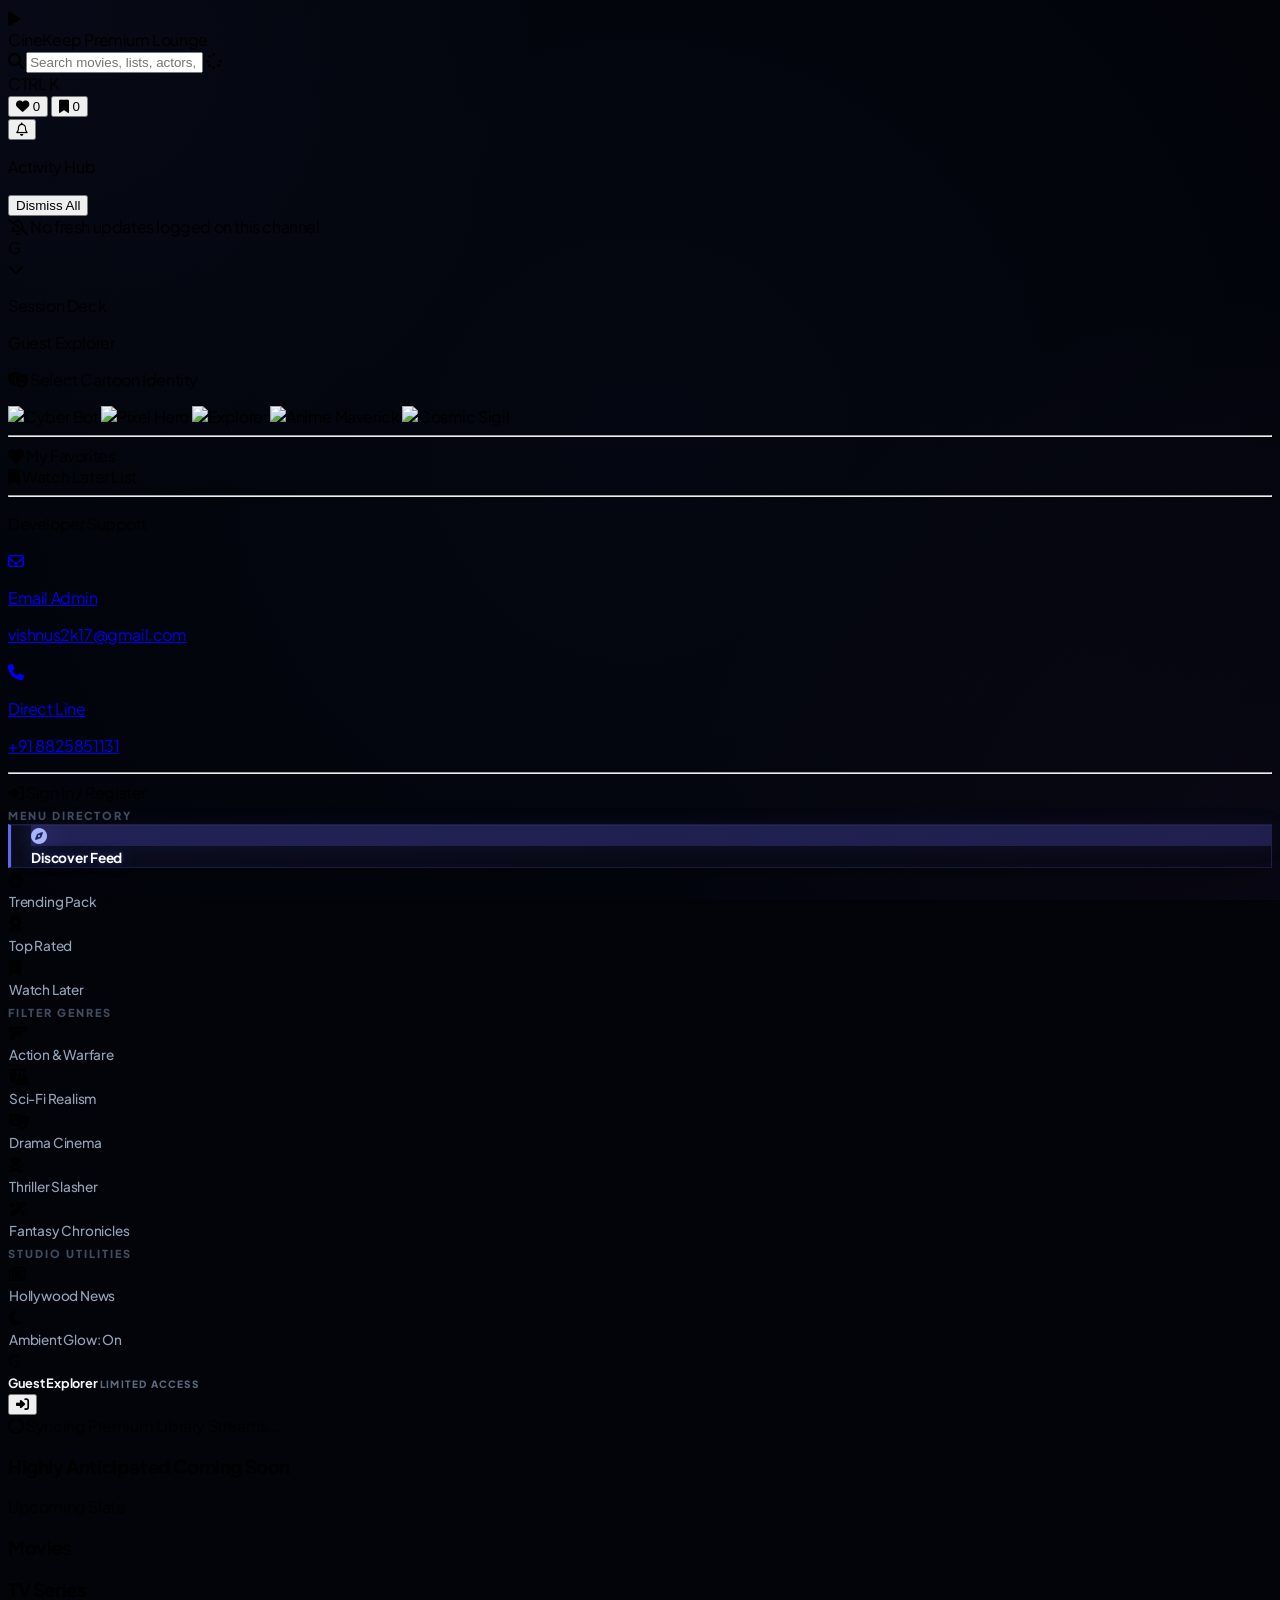
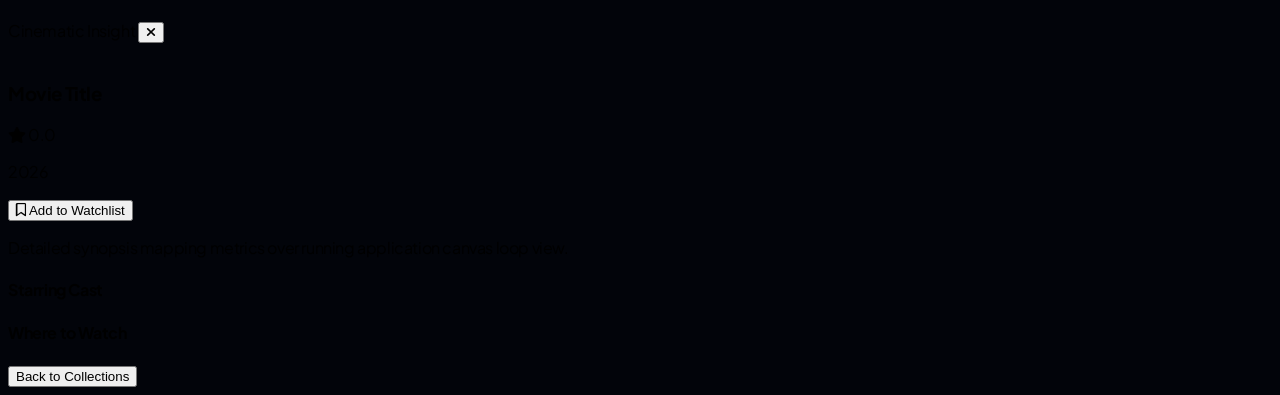
==== commit 175a0ecf: "updated dahboard" ====
--- a/FE/dashboard.html
+++ b/FE/dashboard.html
@@ -16,7 +16,6 @@
 </head>
 <body class="min-h-screen bg-[#040711] text-slate-100 antialiased selection:bg-indigo-500 selection:text-white overflow-x-hidden">
 
-    <!-- Sticky Navigation Frame Header -->
     <nav class="sticky top-0 z-40 w-full bg-[#040711]/70 backdrop-blur-xl border-b border-white/[0.04] px-4 lg:px-10 py-4 flex items-center justify-between">
         <div class="flex items-center gap-3 cursor-pointer group" onclick="window.location.reload()">
             <div class="relative p-2.5 bg-gradient-to-tr from-indigo-600 to-violet-600 rounded-2xl shadow-xl shadow-indigo-600/20 group-hover:shadow-indigo-500/40 transition-all duration-300">
@@ -31,7 +30,6 @@
             </div>
         </div>
 
-        <!-- Central Quick Search Console Input Frame -->
         <div class="hidden md:flex flex-col items-center w-full max-w-lg mx-12 relative group">
             <div class="w-full relative flex items-center">
                 <i class="fa-solid fa-magnifying-glass absolute left-4 text-slate-500 group-focus-within:text-indigo-400 transition-colors"></i>
@@ -51,7 +49,6 @@
             </div>
         </div>
 
-        <!-- Top Right Profile & Quick Actions Panel Control Center -->
         <div class="flex items-center gap-4">
             <button onclick="switchMenuTab('favorites', true)" class="relative text-slate-400 hover:text-white transition-all duration-300 hover:scale-105 focus:outline-none flex items-center justify-center p-2 rounded-xl hover:bg-white/[0.04] group/favHead" title="View Favorites Collections">
                 <i class="fa-solid fa-heart text-lg text-slate-400 group-hover/favHead:text-rose-400 transition-colors duration-300 filter group-hover/favHead:drop-shadow-[0_0_8px_rgba(244,63,94,0.6)]"></i>
@@ -63,7 +60,6 @@
                 <span id="headerWatchlistCount" class="absolute -top-1 -right-1 bg-gradient-to-r from-indigo-500 via-purple-500 to-pink-500 text-[9px] text-white font-black w-4 h-4 rounded-full flex items-center justify-center border border-[#040711] shadow-lg shadow-indigo-500/20 transition-all">0</span>
             </button>
 
-            <!-- LIVE ACTIVITY NOTIFICATION DECK DROP-DOWN SYSTEM -->
             <div class="relative flex items-center">
                 <button id="navbarNotificationTrigger" class="relative text-slate-400 hover:text-white transition-all duration-300 hover:scale-105 focus:outline-none flex items-center justify-center p-2 rounded-xl hover:bg-white/[0.04] group/notif" title="Notifications">
                     <i class="fa-regular fa-bell text-lg group-hover/notif:text-indigo-400 transition-colors duration-300"></i>
@@ -83,7 +79,6 @@
                 </div>
             </div>
             
-            <!-- RELATIVE INTERACTIVE DROPDOWN ROOT LAYER -->
             <div class="relative pl-2 border-l border-white/10 flex items-center">
                 <div id="navbarUserDropdownTrigger" class="flex items-center gap-3 cursor-pointer group">
                     <div id="navbarAvatarOuterFrame" class="h-9 w-9 rounded-xl bg-gradient-to-tr from-indigo-500 via-purple-500 to-pink-500 p-[2px] shadow-lg transition-transform duration-300 group-hover:scale-105 overflow-hidden flex items-center justify-center">
@@ -119,6 +114,33 @@
                             <i class="fa-solid fa-bookmark text-indigo-400/70 text-center w-4 group-hover/item:scale-110 transition-transform"></i> Watch Later List
                         </div>
                     </div>
+
+                    <hr class="border-white/[0.04]">
+
+                    <div class="space-y-2 px-1">
+                        <p class="text-[9px] text-slate-500 uppercase tracking-widest font-black mb-1">Developer Support</p>
+                        
+                        <a href="mailto:vishnus2k17@gmail.com" class="flex items-center gap-3 p-2 bg-white/[0.02] border border-white/[0.04] rounded-xl hover:border-indigo-500/30 hover:bg-indigo-500/10 transition-all duration-300 group/mail">
+                            <div class="w-7 h-7 rounded-lg bg-indigo-500/10 flex items-center justify-center text-indigo-400 group-hover/mail:scale-105 transition-transform">
+                                <i class="fa-regular fa-envelope text-xs"></i>
+                            </div>
+                            <div class="min-w-0 flex-1">
+                                <p class="text-[9px] text-slate-500 font-bold uppercase tracking-wider">Email Admin</p>
+                                <p class="text-[11px] text-slate-300 truncate">vishnus2k17@gmail.com</p>
+                            </div>
+                        </a>
+
+                        <a href="tel:+918825851131" class="flex items-center gap-3 p-2 bg-white/[0.02] border border-white/[0.04] rounded-xl hover:border-purple-500/30 hover:bg-purple-500/10 transition-all duration-300 group/phone">
+                            <div class="w-7 h-7 rounded-lg bg-purple-500/10 flex items-center justify-center text-purple-400 group-hover/phone:scale-105 transition-transform">
+                                <i class="fa-solid fa-phone text-xs"></i>
+                            </div>
+                            <div class="min-w-0 flex-1">
+                                <p class="text-[9px] text-slate-500 font-bold uppercase tracking-wider">Direct Line</p>
+                                <p class="text-[11px] text-slate-300">+91 8825851131</p>
+                            </div>
+                        </a>
+                    </div>
+
                     <hr class="border-white/[0.04]">
                     <div id="dropdownAuthActionBtn" class="flex items-center gap-2.5 px-2.5 py-2 rounded-xl text-xs font-bold text-indigo-400 hover:text-rose-400 hover:bg-rose-500/10 cursor-pointer transition-all">
                         <i class="fa-solid fa-right-to-bracket text-center w-4"></i> <span>Sign In Account</span>
@@ -128,10 +150,8 @@
         </div>
     </nav>
 
-    <!-- Master Workspace Grid Partition Structure -->
     <div class="w-full flex">
         
-        <!-- Sidebar Navigation Deck -->
         <aside class="hidden xl:flex flex-col w-64 h-[calc(100vh-73px)] sticky top-[73px] bg-[#040711]/10 backdrop-blur-3xl border-r border-white/[0.02] p-4 justify-between z-30 select-none">
             <div class="space-y-6 overflow-y-auto pr-1 scrollbar-hide h-[calc(100%-80px)]">
                 
@@ -248,7 +268,6 @@
             </div>
         </aside>
 
-        <!-- Main Display Content Feed Canvas -->
         <main class="flex-1 p-4 lg:p-8 space-y-12 overflow-x-hidden">
             <section id="heroCarousel" class="relative w-full h-[55vh] rounded-3xl overflow-hidden shadow-2xl border border-white/[0.05] bg-[#040711]">
                 <div id="carouselAmbientBg" class="absolute inset-0 w-full h-full scale-110 blur-3xl opacity-20 pointer-events-none transition-all duration-700 ease-in-out"></div>
@@ -271,9 +290,7 @@
                 <div class="scrollbar-hide flex gap-5 overflow-x-auto pb-3 pt-1" id="upcomingSlider" style="-webkit-overflow-scrolling: touch;"></div>
             </section>
 
-            <!-- DUAL GRID SECTION -->
             <section class="space-y-12" id="discover-section">
-                <!-- Movies Section -->
                 <div>
                     <div class="flex items-center gap-2 border-b border-white/[0.04] pb-4 mb-6">
                         <div class="w-1 h-5 bg-indigo-500 rounded-full"></div>
@@ -282,7 +299,6 @@
                     <div class="grid grid-cols-2 sm:grid-cols-3 md:grid-cols-4 lg:grid-cols-5 xl:grid-cols-6 gap-6" id="movieGrid"></div>
                 </div>
 
-                <!-- TV Series Section -->
                 <div>
                     <div class="flex items-center gap-2 border-b border-white/[0.04] pb-4 mb-6">
                         <div class="w-1 h-5 bg-purple-500 rounded-full"></div>
@@ -294,7 +310,6 @@
         </main>
     </div>
 
-    <!-- Sliding Preview Information Overlay Panel Drawer -->
     <div id="detailDrawer" class="fixed top-0 right-0 h-full w-full sm:w-[450px] bg-[#090d16]/95 backdrop-blur-2xl border-l border-l-white/[0.05] shadow-2xl z-50 transform translate-x-full transition-transform duration-300 ease-out p-6 flex flex-col justify-between hidden">
         <div class="space-y-6 overflow-y-auto max-h-[85vh] pr-1 terms-scroll">
             <div class="flex items-center justify-between border-b border-white/[0.04] pb-4">
@@ -320,7 +335,6 @@
                     <button id="drawerWatchlistBtn" class="px-3 py-1.5 bg-white/5 border border-white/10 text-[11px] font-bold rounded-lg text-slate-300 hover:text-white hover:bg-white/10 transition-all flex items-center gap-1.5 cursor-pointer">
                         <i class="fa-regular fa-bookmark"></i> Add to Watchlist
                     </button>
-                    <!-- Streaming Provider Container -->
                     <div id="drawerProviderContainer"></div>
                 </div>
                 
@@ -332,7 +346,6 @@
                 <div class="flex flex-wrap gap-3" id="drawerCast"></div>
             </div>
 
-            <!-- NEW: Streaming Platforms Section -->
             <div class="space-y-3 pt-4 border-t border-white/[0.04]">
                 <h4 class="text-xs font-bold uppercase tracking-widest text-slate-500">Where to Watch</h4>
                 <div class="flex flex-wrap gap-3" id="drawerProviders"></div>
@@ -343,7 +356,6 @@
         </div>
     </div>
 
-    <!-- Script Hooks Engine Compilation -->
     <script src="js/dashboard.js"></script>
     <script>
         // --- 1. DYNAMIC NAVBAR NAVIGATION & DROPDOWN MANAGEMENT ---
